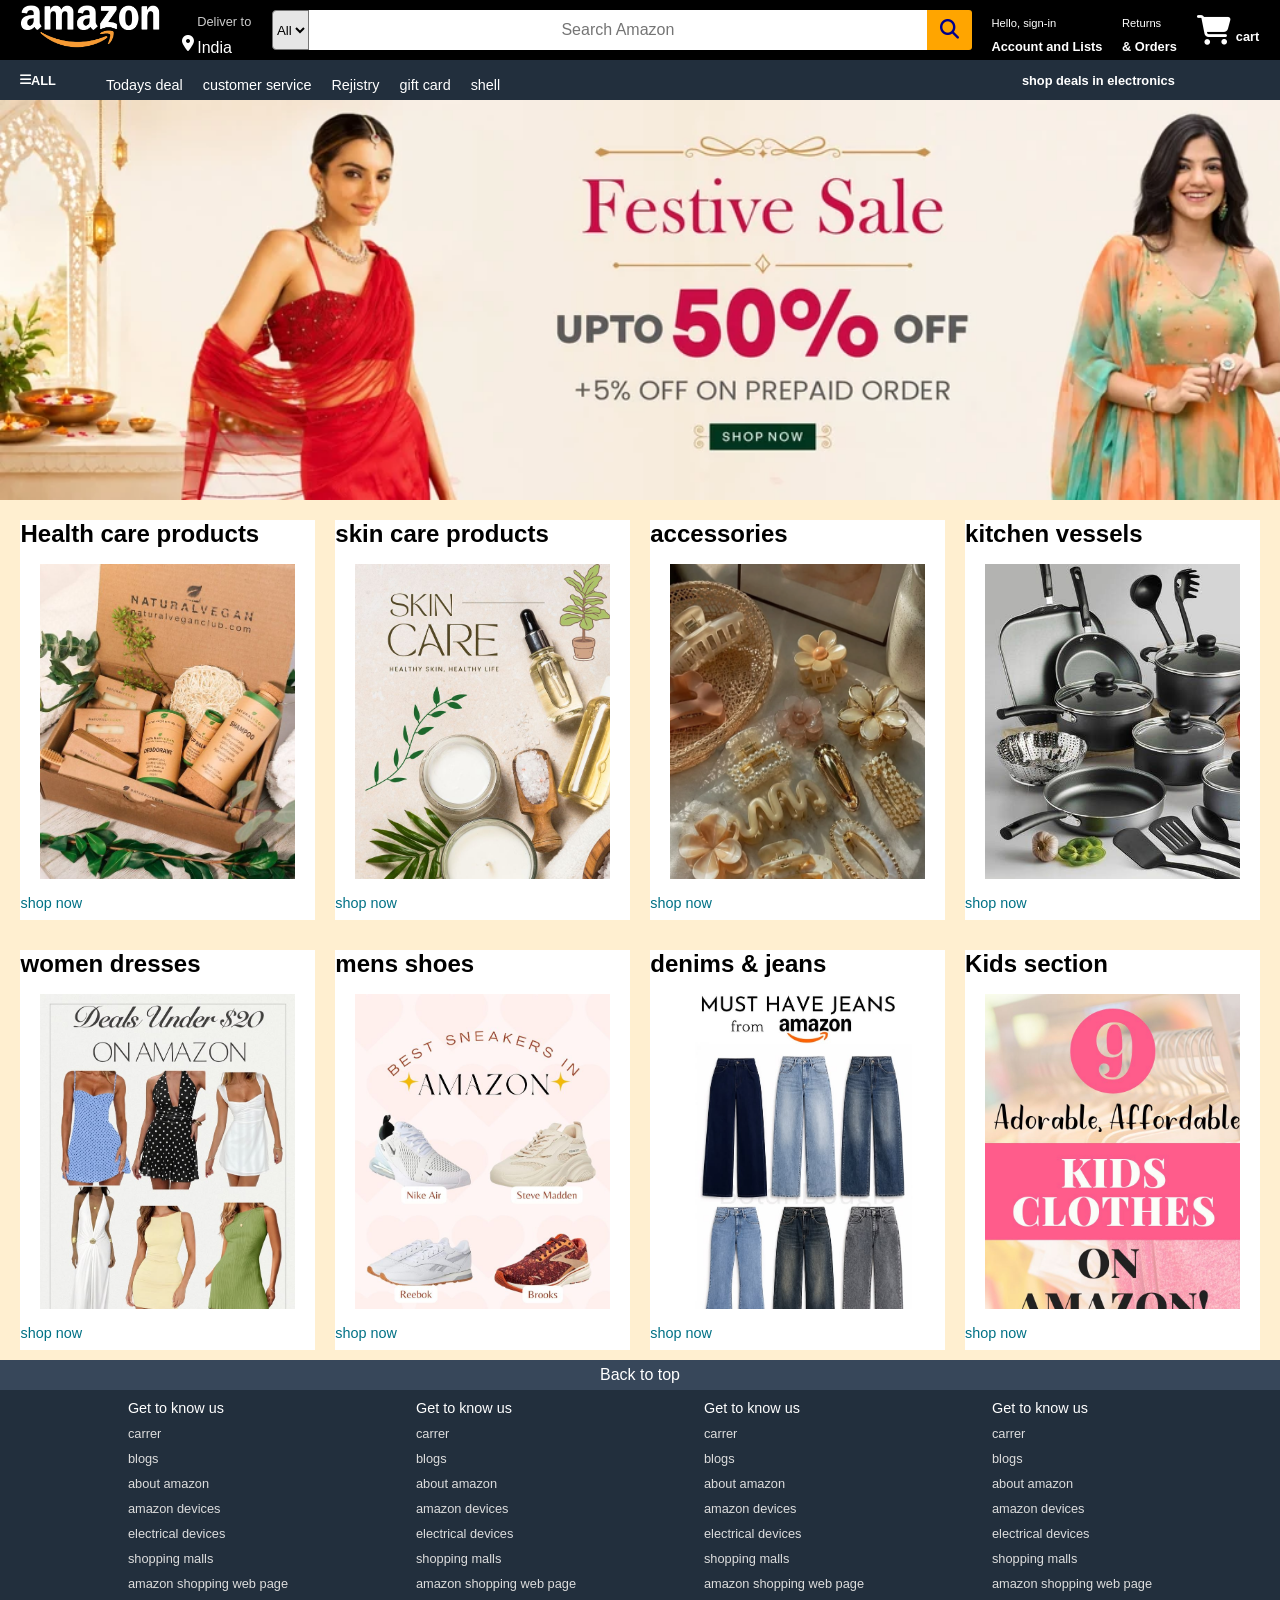
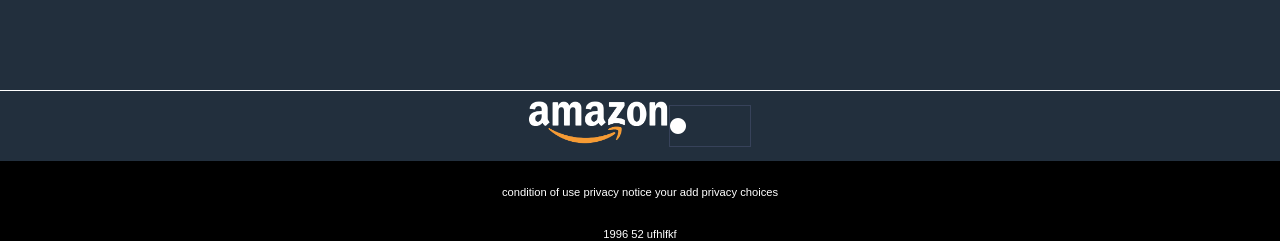
==== index.html @ 8d29a441 "Add Amazon webpage and images" ====
<!DOCTYPE html>
<html lang="en">
<head>
    <meta charset="UTF-8">
    <meta name="viewport" content="width=device-width, initial-scale=1.0">
    <title>Amazon</title>

    <link rel="stylesheet" href="./amazon.css">
    <link rel="stylesheet" href="https://cdnjs.cloudflare.com/ajax/libs/font-awesome/6.5.2/css/all.min.css">
</head>

<body>

    <div class="navbar">

        <div class="nav-logo border">
            <div class="logo"></div>
        </div>

        <div class="adress border">
            <p class="add-first">Deliver to</p>

            <div class="addicon">
                <i class="fa-solid fa-location-dot"></i>
                <p class="add-sec">India</p>
            </div>
        </div>

        <div class="navsearch">

            <select class="select">
                <option>All</option>
            </select>

            <input placeholder="Search Amazon" class="input">

            <div class="searchicon">
                <i class="fa-solid fa-magnifying-glass"></i>
            </div>

        </div>

        <div class="nav-signin">
            <p class="sign">Hello, sign-in</p>
            <p class="list">Account and Lists</p>
        </div>

        <div class="returns">
            <p class="sign">Returns</p>
            <p class="list">& Orders</p>
        </div>

        <div class="nav-cart">
            <i class="fa-solid fa-cart-shopping cart-icon"></i>
            <span class="cart-text">cart</span>
        </div>
        

        

        

    </div>

    <div class="panel">

        <div class="panel-all">
            <i class="fa-solid fa-bars panel-icon"></i>
            <span class="panel-text">ALL</span>


        </div>
        <div class="ops">
            <p>Todays deal</p>
            <p>customer service</p>
            <p>Rejistry</p>
            <p>gift card</p>
            <p>shell</p>
        </div>
        <div class="deals">shop deals in electronics</div>

     

        

    </div>
    <div class="herosection">
        <!-- <div class="heromsg">
            <p>Thois is amazon web server page products  <a class="click">click amazon.in</a>  </p>
        </div> -->
    </div>
    <div class="boxes">
        <div class="box1 box">
            <h2>Health care products</h2>
            <div class="bgimage"></div>
            <p>shop now</p>
            
        </div>
        <div class="box2 box">
           
            <h2>skin care products</h2>
            <div class="bgimage2"></div>
            <p>shop now</p>
            
        </div>
        
        <div class="box3 box">

            <h2>accessories</h2>
            <div class="bgimage3"></div>
            <p>shop now</p>
            
        </div>
        
        <div class="box4 box">
        
            <h2> kitchen vessels</h2>
            <div class="bgimage4"></div>
            <p>shop now</p>
            

        </div>
     
    </div>
    <div class="boxes">
        <div class="box5 box">
            <h2>women dresses</h2>
            <div class="bgimage5"></div>
            <p>shop now</p>
            
        </div>
        <div class="box6 box">
           
            <h2>mens shoes</h2>
            <div class="bgimage6"></div>
            <p>shop now</p>
            
        </div>
        
        <div class="box7 box">

            <h2>denims & jeans</h2>
            <div class="bgimage7"></div>
            <p>shop now</p>
            
        </div>
        
        <div class="box8 box">
        
            <h2>Kids section</h2>
            <div class="bgimage8"></div>
            <p>shop now</p>
            

        </div>
     
    </div>

    <footer>
        <div class="footer-panel1">
            Back to top
        </div>
        <div class="footer-panel2">
            <ul>
                <p>Get to know us</p>
                <a>carrer</a>
                <a>blogs</a>
                <a>about amazon</a>
                <a>amazon devices</a>
                <a>electrical devices</a>
                <a>shopping malls</a>
                <a>amazon shopping web page</a>
            </ul>

            <ul>
                <p>Get to know us</p>
                <a>carrer</a>
                <a>blogs</a>
                <a>about amazon</a>
                <a>amazon devices</a>
                <a>electrical devices</a>
                <a>shopping malls</a>
                <a>amazon shopping web page</a>
            </ul>

            <ul>
                <p>Get to know us</p>
                <a>carrer</a>
                <a>blogs</a>
                <a>about amazon</a>
                <a>amazon devices</a>
                <a>electrical devices</a>
                <a>shopping malls</a>
                <a>amazon shopping web page</a>
            </ul>

            <ul>
                <p>Get to know us</p>
                <a>carrer</a>
                <a>blogs</a>
                <a>about amazon</a>
                <a>amazon devices</a>
                <a>electrical devices</a>
                <a>shopping malls</a>
                <a>amazon shopping web page</a>
            </ul>

        </div>
        <div class="footer-panel3">
            <div class="footer-logo"></div>
            
            <div class="text">
                    <i class="fa-solid fa-circle f-icon1"></i>


            </div>
            <!-- <div class="footertext">English
                <i class="fa-regular fa-square-caret-up f-icon2"></i>

            </div> -->
        </div>
        <div class="footer-panel4">
            <div class="pages">
                <a>condition of use</a>
                <a>privacy notice</a>
                <a>your add privacy choices</a>
            </div>
            <div class="copyright">
                1996 52 ufhlfkf
            </div>
        </div>
        
    </footer>


    



</body>
</html>
---- amazon.css ----
* {
    margin: 0;
    padding: 0;
    font-family: Arial;
}

.navbar {
    background-color: black;
    height: 60px;
    color: white;
    display: flex;
    align-items: center;
    justify-content: space-evenly;
}


.logo {
    background-image: url("./amazonimages/amaz-logo.png");
    height: 50px;
    width: 140px;
    background-size: cover;
}

.border {
    border: 1px solid transparent;
}

.border:hover {
    border: 1px solid white;
}

/* box2 */

.add-first {
    font-size: 0.8rem;
    color: #CCCCCC;
    margin-left: 15px;
}

.add-sec {
    font-size: 1rem;
    color: #FFFFFF;
    margin-left: 3px;
}

.addicon {
    align-items: center;
    display: flex;
}

.navsearch {
    display: flex;
    width: 700px;
    height: 40px;
}
.navsearch:hover{
    border: 2px solid orange;
}

.select {
    background-color: #E6E6E6;
    text-align: center;
    border-top-left-radius: 4px;
    border-bottom-left-radius: 4px;
}

.input {
    flex: 1;
    text-align: center;
    font-size: 1rem;
    border: none;
}

.searchicon {
    display: flex;
    width: 45px;
    align-items: center;
    justify-content: center;
    background-color: orange;
    font-size: 1.2rem;
    border-top-right-radius: 3px;
    border-bottom-right-radius: 3px;
    color: darkblue;
}

/* box */

.nav-signin {
    color: white;
}

.nav-signin:hover {
    border: 1px solid white;
}

.sign {
    font-size: 0.7rem;
}

.list {
    font-size: 0.8rem;
    font-weight: bold;
}

.returns:hover {
    border: 1px solid white;
}

.nav-cart{
    border: 1px solid transparent;
    

}
.nav-cart:hover{
    border: 1px solid white;
}


.cart-text{
    font-size: 0.8rem;
    font-weight: bold;
}
.cart-icon{
    font-size: 30px;
}

/*secondnav*/
.panel{
    color: white;
    height: 40px;
    background-color: #222f3d;
    display: flex;
    align-items: center;
    


}
.panel-all{
    display: flex;
    align-items: center;
    margin-left: 20px;
    font-weight: bold;
    font-size: 0.8rem;
}
.panel-all:hover{
    height: 20px;
    border: 1px solid white;
}


.ops {
    display: flex;
    width: 70%;
    gap: 20px;
    font-size: 0.8rem;
    margin-left: 50px;
    
}


.deals{
    font-size: 0.8rem;
    font-weight: bold;
    margin-left: 20px;
}
.deals:hover{
    height: 20px;
    border: 1px solid white;
}
.herosection{
    background-image: url("amazonimages/amazon.jpg");
    background-size: cover;
    height: 400px;
    display: flex;
    justify-content: center;
    align-items: center;

    
}
.heromsg{
    color: black;
    height: 30px;
    width: 80%;
    background-color: white;
    display: flex;
    justify-content: center;
    align-items: center;
    margin-bottom: 10px;
}
.click{
    color: rgb(0, 208, 255);
    font-style: normal;
    
}
.boxes{
    display: flex;
    justify-content: space-evenly;
    background-color: rgba(255, 166, 0, 0.186);

}
.box{
    height: 100px;
    /* border: 2px solid black; */
    width: 23%;
    height: 400px;
    background-color: white;
    margin-top: 20px;
    margin-bottom: 10px;
    
}
.bgimage{
    background-image: url("amazonimages/box1.jpg");
    background-size: cover;
    height: 280px;
    padding: 20px 0px 15px;
    margin-left: 20px;
    margin-right: 20px;
    margin-top: 1rem;
    margin-bottom: 1rem;
}
.boxes p{
    color: #007185;
}
.bgimage2{
    background-image: url("amazonimages/box2.jpg");
    background-size: cover;
    height: 280px;
    padding: 20px 0px 15px;
    margin-left: 20px;
    margin-right: 20px;
    margin-top: 1rem;
    margin-bottom: 1rem;
}
.boxes p{
    color: #007185;
}    
.bgimage3{
    background-image: url("amazonimages/box3.jpg");
    background-size: cover;
    height: 280px;
    padding: 20px 0px 15px;
    margin-left: 20px;
    margin-right: 20px;
    margin-top: 1rem;
    margin-bottom: 1rem;
}
.boxes p{
    color: #007185;
}
.bgimage4{
    background-image: url("amazonimages/box4.jpg");
    background-size: cover;
    height: 280px;
    padding: 20px 0px 15px;
    margin-left: 20px;
    margin-right: 20px;
    margin-top: 1rem;
    margin-bottom: 1rem;
}
.boxes p{
    color: #007185;
}    

.bgimage5{
    background-image: url("amazonimages/box5.jpg");
    background-size: cover;
    height: 280px;
    padding: 20px 0px 15px;
    margin-left: 20px;
    margin-right: 20px;
    margin-top: 1rem;
    margin-bottom: 1rem;
}
.boxes p{
    color: #007185;
}
.bgimage6{
    background-image: url("amazonimages/box6.jpg");
    background-size: cover;
    height: 280px;
    padding: 20px 0px 15px;
    margin-left: 20px;
    margin-right: 20px;
    margin-top: 1rem;
    margin-bottom: 1rem;
}
.boxes p{
    color: #007185;
}    
.bgimage7{
    background-image: url("amazonimages/box7.jpg");
    background-size: cover;
    height: 280px;
    padding: 20px 0px 15px;
    margin-left: 20px;
    margin-right: 20px;
    margin-top: 1rem;
    margin-bottom: 1rem;
}
.boxes p{
    color: #007185;
}
.bgimage8{
    background-image: url("amazonimages/box8.jpg");
    background-size: cover;
    height: 280px;
    padding: 20px 0px 15px;
    margin-left: 20px;
    margin-right: 20px;
    margin-top: 1rem;
    margin-bottom: 1rem;
}
.boxes p{
    color: #007185;
} 

/*footer*/

.footer{
    margin-top: 30px;
}
.footer-panel1{
    background-color: #37475A;
    height: 30px;
    color: white;
    display: flex;
    justify-content: center;
    align-items: center;

}
.footer-panel2{
    background-color: #222f3d;
    color: white;
    height: 300px;
    display: flex;
    justify-content: center;
    justify-content: space-evenly;
   
}
ul a{
    display: block;
    font-size: 0.8rem;
    margin-top: 10px;
    color: #dddddd;

}
p{
    font-size: 0.9rem;
    font-style: bold;
    margin-top: 10px;
}

.footer-panel3{
    background-color: #222f3d;
    color: white;
    border-top: 0.5px solid white;
    height: 70px;
    display: flex;
    justify-content: center;
    align-items: center;

}
.footer-logo{
    background-image: url("amazonimages/amaz-logo.png");
    background-size: cover;
    height: 50px;
    width: 140px;
}
/* .f-icon{
     font-size: 20px;
     color: #37475A;

} */
.text{
    display: flex;
    align-items: center;
    border: 1px solid #37425a;
    height: 40px;
    width: 80px;
}
.footer-panel4{
    background-color: black;
    color: white;
    height: 80px;
}
.pages{
    font-size: 0.7rem;
    text-align: center;
    padding: 25px;
}
.copyright{
    font-size: 0.7rem;
    text-align: center;
    padding-top: 5px;
}
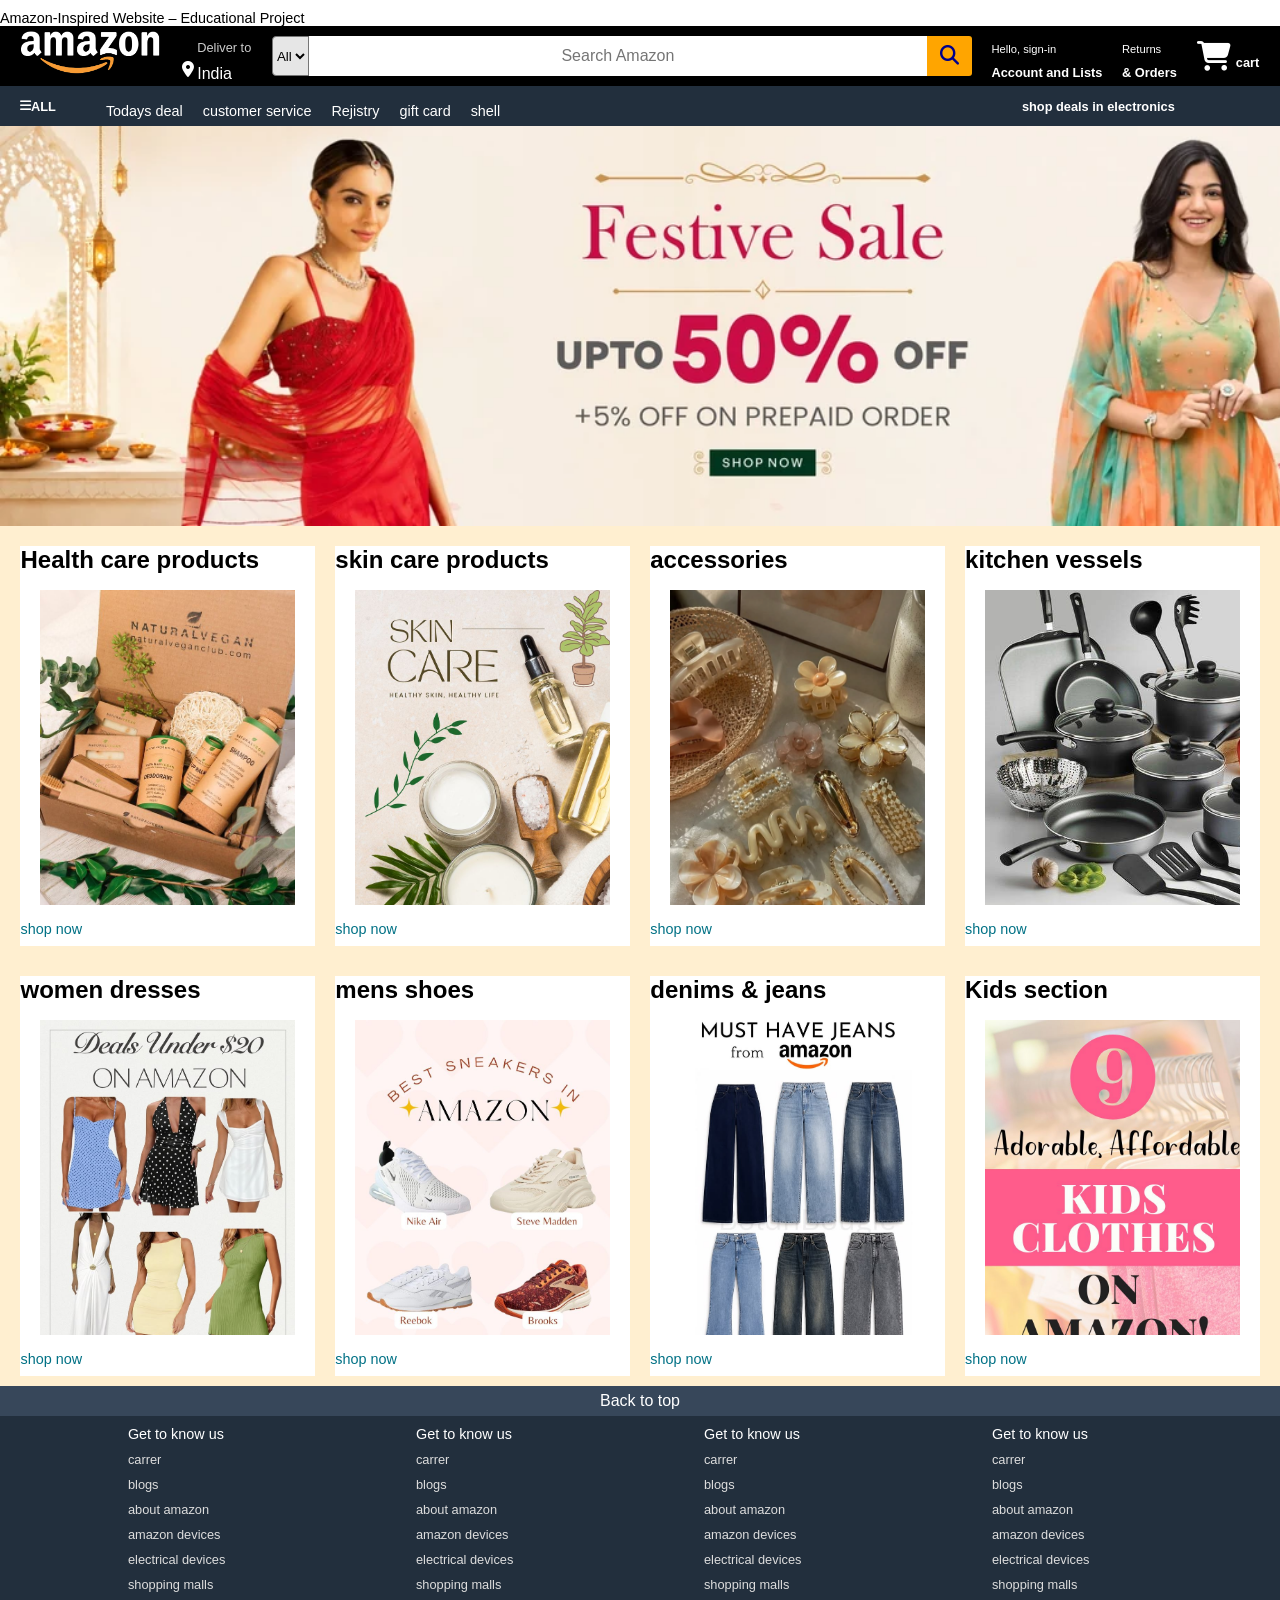
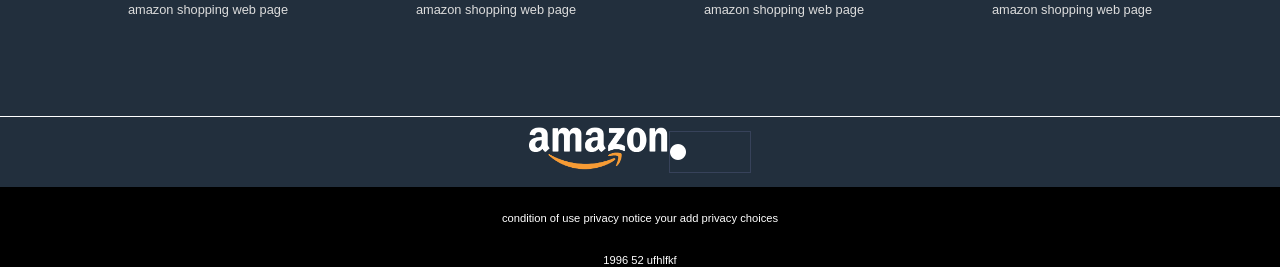
==== commit 90be5b17: "Add introductory paragraph to index.html" ====
--- a/index.html
+++ b/index.html
@@ -11,6 +11,7 @@
 </head>
 
 <body>
+    <p>Amazon-Inspired Website – Educational Project</p>
 
     <div class="navbar">
 
